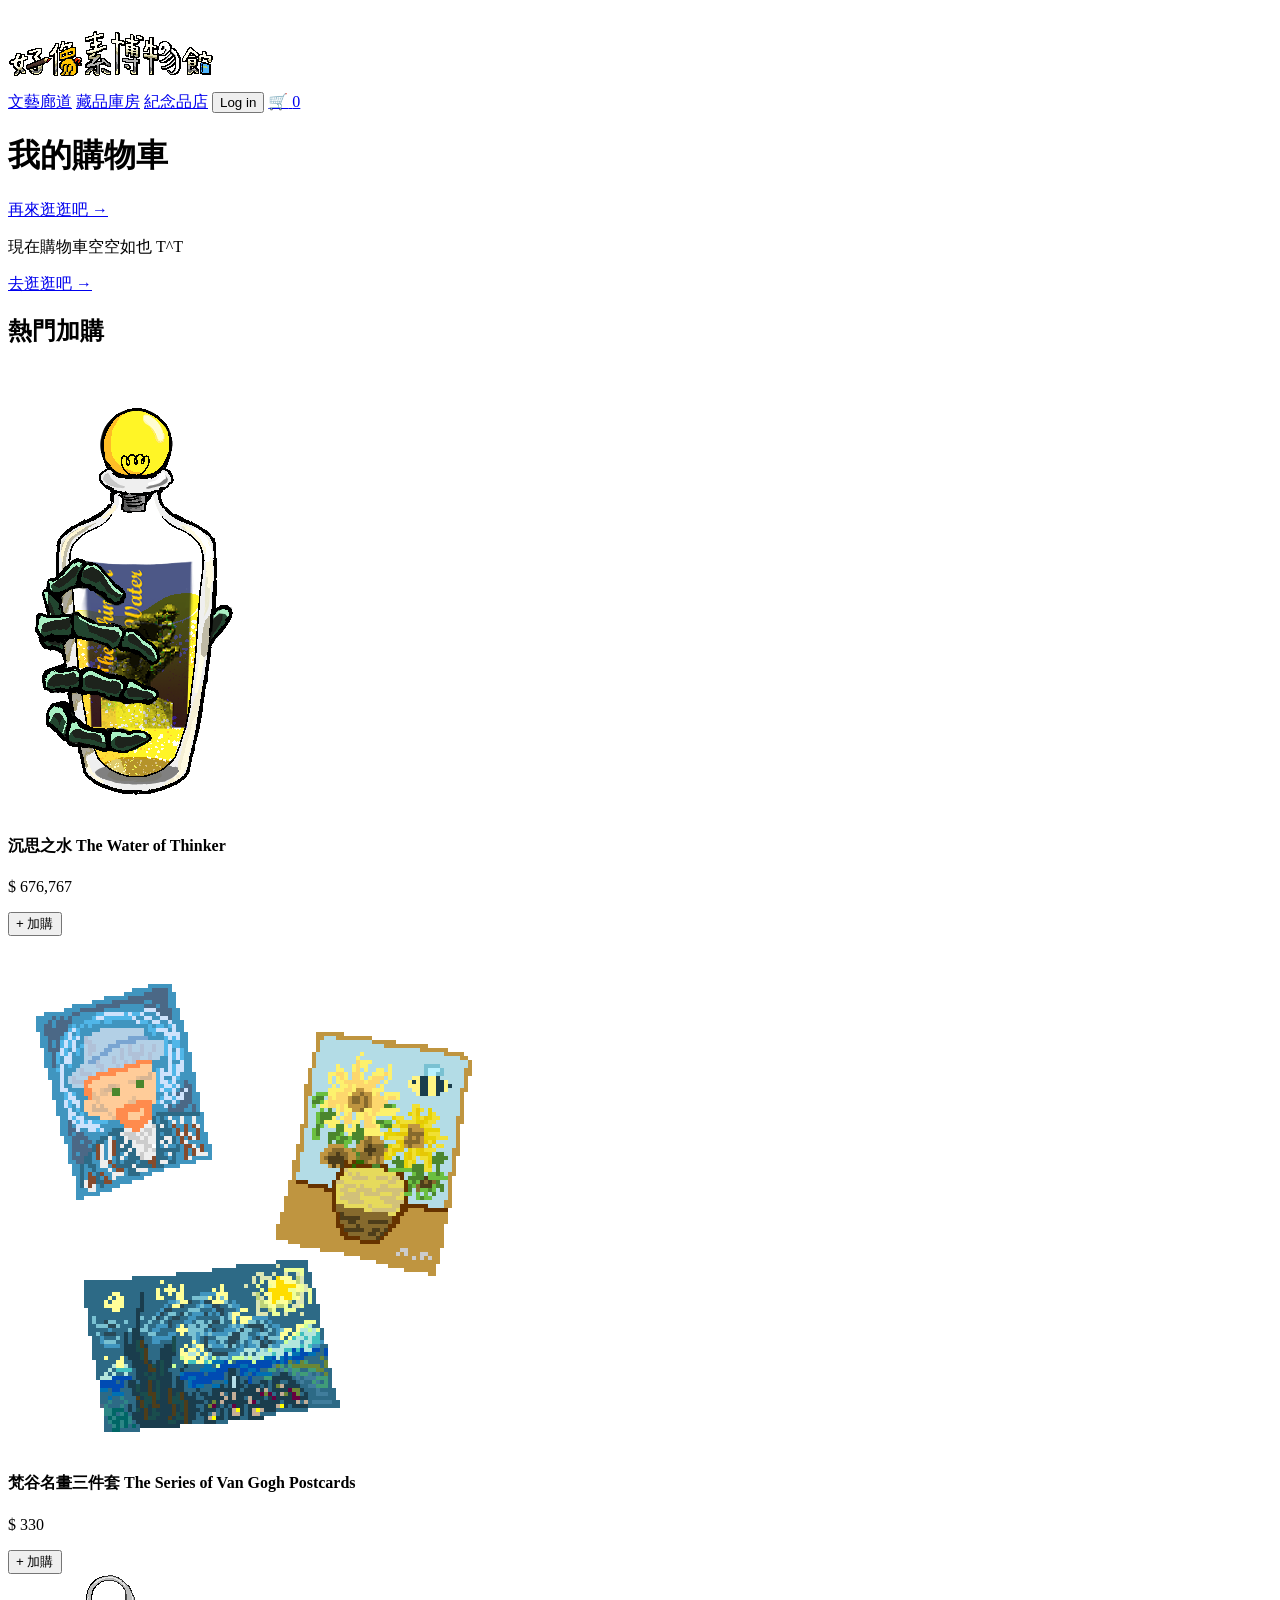
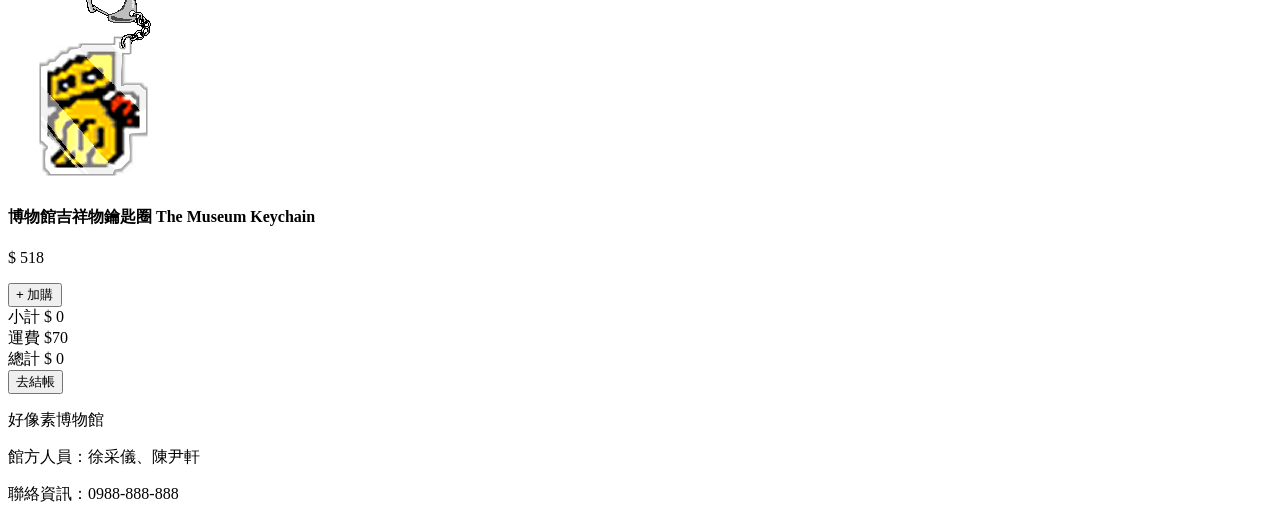
==== cart.html @ 3b328d22 "Add files via upload" ====
<!DOCTYPE html>
<html lang="zh-TW">
<head>
    <meta charset="UTF-8">
    <meta name="viewport" content="width=device-width, initial-scale=1.0">
    <title>購物車 - 好像素博物館</title>
    <link rel="stylesheet" href="CSS/style.css">
</head>
<body>

  <!-- 頂部導覽列 -->
<header class="navbar">
    <div class="logo">
        <a href="index.html" style="text-decoration: none; display: block;">
        <img src="images/title.png" alt="博物館 Logo" class="logo-img">
        </a>
    </div>
    <nav class="nav-links">
        <a href="index.html">文藝廊道</a>
        <a href="storage.html">藏品庫房</a>
        <a href="shop.html">紀念品店</a>
        <button class="btn-login">Log in</button>
        <a href="cart.html" class="cart-icon-wrapper" title="查看購物車">
            <span class="cart-icon">🛒</span>
            <span class="cart-badge hidden" id="cartBadge">0</span>
        </a>
    </nav>
</header>
<!-- 主內容容器 -->
<main class="cart-page-container">
  <h1 class="cart-page-title">我的購物車</h1>

  <!-- 有商品的清單區塊 -->
    <div id="cartContent">
        <div class="cart-list" id="cartList"></div>
        <div class="cart-footer-link">
            <a href="shop.html" class="go-shop-link">再來逛逛吧 &rarr;</a>
        </div>
    </div>
        <!-- 空購物車顯示區塊 -->
        <div id="emptyCartMsg" class="empty-cart-box">
            <p class="empty-text">現在購物車空空如也 T^T</p>
            <a href="shop.html" class="go-shop-link ">去逛逛吧 &rarr;</a>
        </div>


        <!-- 熱門加購區塊 -->
        <section class="add-on-section">
            <h2 class="section-title">熱門加購</h2>
            <div class="add-on-grid" id="addOnGrid"></div>
        </section>
        

        <!-- 結帳金額統計區 -->
        <section class="cart-summary-section" id="cartSummarySection">
            <div class="summary-row">
                <span class="label">小計</span>
                <span class="val" id="subtotalVal">$ 0</span>
            </div>
            <div class="summary-row">
                <span class="label">運費</span>
                <span class="val">$70</span>
            </div>
            <div class="summary-divider"></div>
            <div class="summary-row total-row">
                <span class="label">總計</span>
                <span class="val" id="grandTotalVal">$ 0</span>
            </div>
            <button type="button" class="btn-checkout" id="checkoutBtn">去結帳</button>
        </section>
    </main>


    

<footer class="footer-section">
    <div class="footer-info">
        <p>好像素博物館</p>
        <p>館方人員：徐采儀、陳尹軒</p>
        <p>聯絡資訊：0988-888-888</p>
    </div>
</footer>

  <script src="js/shop.js"></script>
</body>
</html>
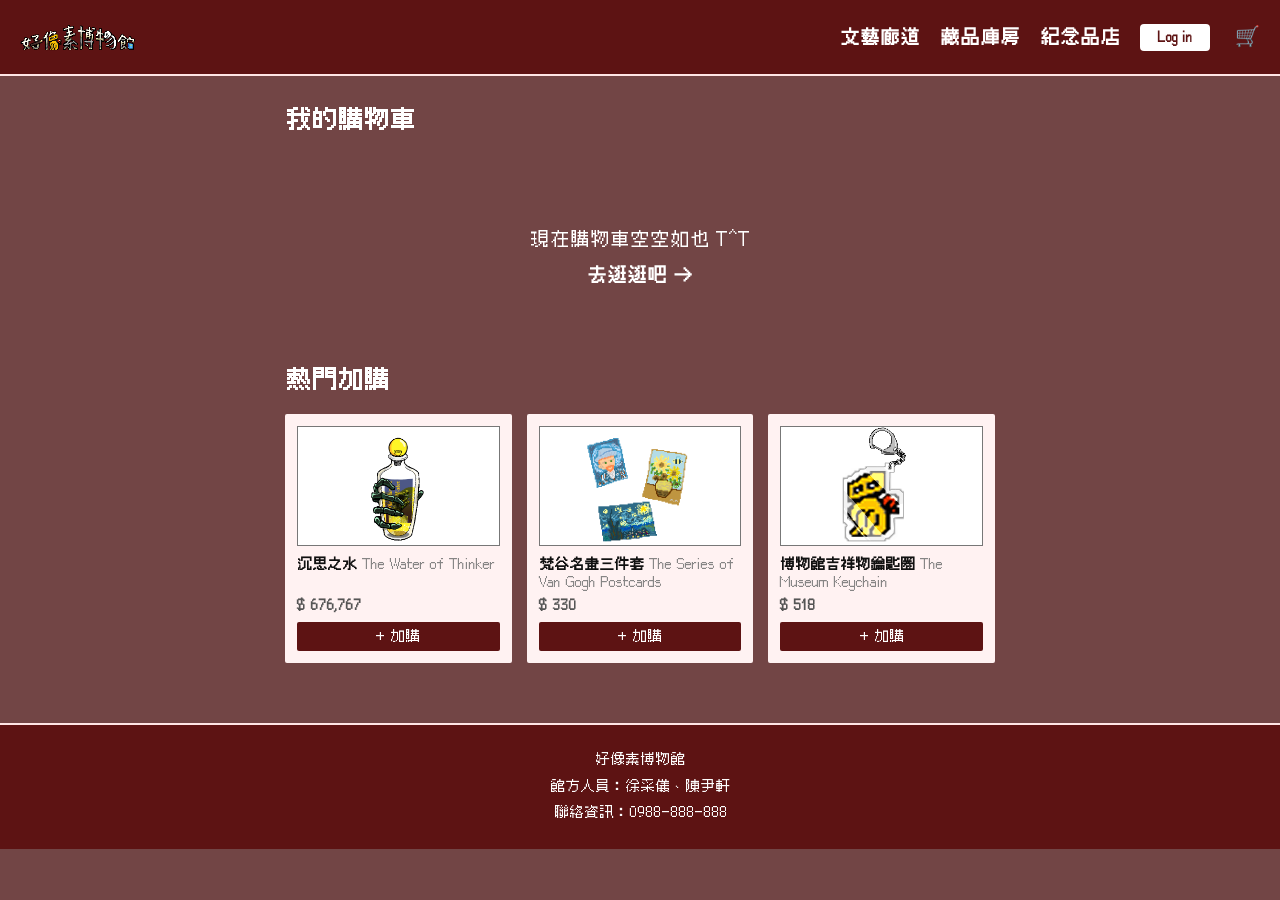
==== commit 5b0ae13c: "Add files via upload" ====
--- a/cart.html
+++ b/cart.html
@@ -4,7 +4,7 @@
     <meta charset="UTF-8">
     <meta name="viewport" content="width=device-width, initial-scale=1.0">
     <title>購物車 - 好像素博物館</title>
-    <link rel="stylesheet" href="CSS/style.css">
+    <link rel="stylesheet" href="css/style.css">
 </head>
 <body>
 
--- a/css/style.css
+++ b/css/style.css
@@ -0,0 +1,1132 @@
+/* 1. 引入字型檔案 */
+@font-face {
+  font-family: 'Cubic11';
+  src: url('../fonts/Cubic_11.ttf') format('truetype');
+  font-weight: normal;
+  font-style: normal;
+}
+
+/* 3 種統一字級規範變數 */
+:root {
+  --font-lg: 24px;  /* 大標題 */
+  --font-md: 18px;  /* 中標題 / 按鈕 / 導覽列 */
+  --font-sm: 14px;  /* 內文說明 / 頁尾 / 價格細節 */
+}
+
+/* 2. 套用到全站文字與按鈕 */
+body, button, input, select, textarea, a {
+  font-family: 'Cubic11', monospace, sans-serif !important;
+}
+/* 通用 hidden 類別 */
+.hidden {
+  display: none !important;
+}
+/* ==========================================
+   1. 基礎重置與整體版面設定
+   ========================================== */
+* {
+  box-sizing: border-box;
+  margin: 0;
+  padding: 0;
+}
+
+body {
+  font-family: "Microsoft JhengHei", Arial, sans-serif;
+  background-color: #724545;
+  color: #333;
+  display: flex;
+  flex-direction: column;
+  min-height: 100vh;
+  
+}
+/* 統一全站深色按鈕懸浮 (Hover) 效果 */
+.btn-login:hover,
+.add-to-cart-btn:hover,
+.btn-checkout:hover,
+.btn-direct-add:hover {
+  background-color: #888888;
+  transition: background-color 0.2s ease;
+}
+
+/* ==========================================
+   2. 頂部導覽列 (Navbar)
+   ========================================== */
+.navbar {
+  display: flex;
+  justify-content: space-between;
+  align-items: center;
+  padding: 12px 20px;
+  background-color: #5d1313;
+  border-bottom: 2px solid #ffe5e5;
+}
+
+.logo {
+  display: flex;
+  align-items: center;
+  margin-right: 8px;
+}
+
+/* Logo 圖片樣式 */
+.logo-img {
+  height: 45px;
+  width: auto;
+  object-fit: contain;
+}
+
+.nav-links {
+  display: flex;
+  align-items: center;
+  gap: 20px;
+}
+
+.nav-links a {
+  text-decoration: none;
+  color: #ffffff;
+  font-weight: bold;
+  font-size: var(--font-md);
+  transition: color 0.2s;
+}
+
+.nav-links a:hover {
+  color: #666;
+}
+
+.btn-login {
+  padding: 6px 18px;
+  background-color: #ffffff;
+  color: #5d1313;
+  border: none;
+  border-radius: 4px;
+  font-weight: bold;
+  cursor: pointer;
+  transition: background-color 0.2s;
+}
+
+.cart-icon {
+  font-size: 20px;
+  cursor: pointer;
+}
+
+/* ==========================================
+   3. 中央畫廊展區 (Gallery)
+   ========================================== */
+.gallery-section {
+  flex: 1;
+  position: relative;
+  justify-content: flex-end;
+  padding: 40px 20px 0px 20px;
+  width: 100%;
+  overflow: hidden; /* 防止內容溢出 */
+  
+}
+
+/* 修改展覽容器：改為底部對齊，讓雕像可以貼地 */
+.gallery-container {
+  display: flex;
+  justify-content: space-around;
+  width: 95%;
+  max-width: 1100px;
+  margin: 0 auto;
+  
+}
+
+/* 1. 雕像通用定位基礎 (貼地與彈性佈局) */
+.art-frame.statue-item {
+  position: absolute; 
+  bottom: 0;     
+  height: 40vw;/* 使用 vw 或 max-height，讓雕像大小也能隨螢幕縮放 */
+  max-height: 450px; 
+  min-height: 150px;       /* 最大高度限制*/
+  width: auto;
+  background-color: transparent;
+  border: none;
+  box-shadow: none;
+  overflow: visible;
+  z-index: 3;
+}
+
+.art-frame.statue-item[data-id="1"] {
+  left: 8%;       
+  bottom: -5px;
+  
+}
+/* 3. 沉思者（改用百分比定位） */
+.art-frame.statue-item[data-id="3"] {
+  left: 46%;    
+  bottom: 0;
+}
+/* 4. 雕像圖片樣式 */
+.statue-img {
+  height: 100%;
+  width: auto;
+  object-fit: contain;
+  filter: drop-shadow(0px 8px 6px rgba(0, 0, 0, 0.4));
+}
+.art-frame.statue-item:hover {
+  transform: translateY(-5px);
+}
+
+.art-frame {
+  background-color: #fff;
+  box-shadow: 0 6px 12px rgba(0, 0, 0, 0.2);
+  display: flex;
+  justify-content: center;
+  align-items: center;
+  overflow: hidden;
+  transition: transform 0.2s ease-out;
+  z-index: 2
+}
+/* 蒙娜麗莎（data-id="2"）單獨微調位置 */
+.art-frame[data-id="2"] {
+  position: absolute;
+  left: 27%;  /* 距離畫廊左側的百分比*/
+  top: 30%;   /* 距離牆面上方的百分比*/
+}
+
+/* 星夜（data-id="4"）單獨微調位置 */
+.art-frame[data-id="4"] {
+  position: absolute;
+  left: 72%;  /*  距離畫廊左側的百分比*/
+  top: 30%;   /*  距離牆面上方的百分比*/
+}
+
+.art-frame:hover {
+  transform: translateY(-5px);
+}
+
+/* 掛牆畫作圖片自適應縮放 */
+.frame-img {
+  display: block;
+  height: 20vw;
+  max-height: 240px;   
+  min-height: 90px;      
+  width: auto;            /* 寬度隨原圖比例自動計算 (不裁切、不變形) */
+  object-fit: contain;
+}
+
+/* ==========================================
+   4. 人物與動態提示層 (Character)
+   ========================================== */
+.character-layer {
+  position: absolute;
+  bottom: 0;
+  left: 0;
+  width: 100%;
+  height: clamp(95px, 8vw, 150px);
+  z-index: 10;
+  pointer-events: none;
+}
+
+.character {
+  position: absolute;
+  left: 50px; /* JS 控制 style.left */
+  bottom: 0;
+  width: clamp(60px, 8vw, 100px);
+  height: clamp(95px, 11vw, 150px);
+  pointer-events: auto;
+}
+
+.character img {
+  width: 100%;
+  height: 100%;
+  object-fit: contain;
+}
+
+/* 靠近畫作時顯示的「按 W 查看」小標籤 */
+.interact-prompt {
+  display: none;
+  position: absolute;
+  top: -28px;
+  left: 50%;
+  transform: translateX(-50%);
+  background-color: #222;
+  color: #fff;
+  padding: 3px 10px;
+  font-size: var(--font-sm);
+  border-radius: 4px;
+  white-space: nowrap;
+  box-shadow: 0 2px 5px rgba(0,0,0,0.3);
+}
+.character.face-left #char-img {
+  transform: scaleX(-1);
+}
+
+/* ==========================================
+   5. 頁尾與一閃一閃動畫 (Footer & Animation)
+   ========================================= */
+.main-container, main {
+  position: relative;
+}
+
+/* 改為絕對定位，完全不佔用網頁高度 */
+.guide-text {
+  position: absolute;
+  bottom: 0;
+  left: 50%;
+  transform: translateX(-50%);    /* 精準水平置中 */
+  font-size: var(--font-md);
+  font-weight: bold;
+  text-align: center;
+  background-color: rgba(0, 0, 0, 0.55);
+  color: #ffffff;
+  padding: 8px 20px;
+  width: fit-content;   /* 背景框寬度隨文字適應 */
+  border-radius: 4px;
+  z-index: 10;
+  white-space: nowrap;  /* 防止文字意外換行 */
+  /* 動畫過渡效果 */
+  transition: opacity 0.5s ease, visibility 0.5s;
+  opacity: 1;
+  visibility: visible;
+}
+
+/* 3. 隱藏狀態：徹底不佔空間與點擊 */
+.guide-text.hidden {
+  opacity: 0;
+  visibility: hidden; /* 隱藏時關閉事件與渲染，避免殘留空間 */
+  animation: none;
+}
+
+/* 一閃一閃呼吸燈動畫 */
+.blink-animation {
+  animation: blinkEffect 1.5s infinite alternate;
+}
+
+@keyframes blinkEffect {
+  0% { opacity: 1; }
+  100% { opacity: 0.2; }
+}
+/* ==========================================
+   6. 畫作資訊彈窗 (Modal)
+   ========================================== */
+.modal-content {
+  background-color: #fff;
+  width: 620px;
+  max-width: 90%;
+  padding: 30px;
+  border-radius: 8px;
+  position: relative;
+  box-shadow: 0 10px 25px rgba(0, 0, 0, 0.3);
+}
+
+.modal-body {
+  display: flex;
+  gap: 24px;
+  align-items: flex-start;
+}
+
+.modal-image img {
+  width: 190px;
+  height: 250px;
+  object-fit: cover;
+  border-radius: 6px;
+  border: 1px solid #ddd;
+  box-shadow: 0 4px 8px rgba(0,0,0,0.1);
+}
+
+.modal-detailsbtn-direct-add {
+  flex: 1;
+}
+
+.modal-details h2 {
+  font-size: var(--font-lg);
+  color: #222;
+  margin-bottom: 4px;
+}
+
+.modal-details h4 {
+  font-size: var(--font-sm);
+  color: #777;
+  font-style: italic;
+  margin-bottom: 16px;
+}
+
+.info-list {
+  list-style: none;
+  margin-bottom: 16px;
+  border-top: 1px solid #eee;
+  border-bottom: 1px solid #eee;
+  padding: 10px 0;
+}
+
+.info-list li {
+  margin-bottom: 6px;
+  font-size: var(--font-sm);
+}
+
+.description {
+  font-size: var(--font-sm);
+  line-height: 1.6;
+  color: #444;
+}
+/* ==========================================
+   藏品庫房 (storage.html) 專屬樣式
+   ========================================== */
+/* 主容器 */
+.storage-container {
+  max-width: 1000px;
+  margin: 30px auto 60px auto;
+  padding: 0 20px;
+}
+
+/* 分類標題 (畫作、雕塑) */
+.category-section {
+  margin-bottom: 40px;
+}
+
+.category-title {
+  font-size: var(--font-lg);
+  font-weight: bold;
+  color: #ffffff;
+  margin-bottom: 20px;
+}
+
+/* 三欄式網格 */
+.cards-grid {
+  display: grid;
+  grid-template-columns: repeat(3, 1fr);
+  gap: 25px;
+}
+
+/* RWD 響應式：螢幕變小切為單欄 */
+@media (max-width: 768px) {
+  .cards-grid {
+    grid-template-columns: 1fr;
+  }
+}
+
+/* 卡片本體 */
+.storage-card {
+  background-color:#fff2f2;
+  padding: 15px;
+  border-radius: 5px;
+  display: flex;
+  flex-direction: column;
+}
+
+/* 圖片顯示外框 */
+.storage-card .img-box {
+  width: 100%;
+  height: 200px;
+  background-color: #ffffff;
+  display: flex;
+  align-items: center;
+  justify-content: center;
+  margin-bottom: 15px;
+  overflow: hidden;
+}
+
+.storage-card .img-box img {
+  max-width: 100%;
+  max-height: 100%;
+  object-fit: contain;
+}
+
+/* 未解鎖 ??? 樣式 */
+.storage-card.locked .img-box {
+  font-size: var(--font-lg);
+  font-weight: bold;
+  color: #555;
+  background-color: #ffffff;
+}
+
+.card-title-text {
+  font-size: var(--font-md);
+  font-weight: bold;
+  margin-bottom: 6px;
+  color: #000;
+}
+
+.info-item {
+  margin: 2px 0;
+  color: #444;
+}
+
+/* 紀念品店全頁背景（咖啡紅底色） */
+body.shop-page {
+  background-color: #724545;
+  margin: 0;
+  padding: 0;
+  font-family: sans-serif;
+}
+
+/* 紀念品店主容器 (去除白底與邊框，僅留置中與寬度限制) */
+.shop-main-container {
+  max-width: 1100px;
+  margin: 30px auto;
+  padding: 0 20px;
+}
+/* 頂部大 Banner 區塊 (沉思之水) */
+.featured-banner {
+  background-color: #fff2f2;
+  display: flex;
+  justify-content: space-between;
+  align-items: center;
+  padding: 35px 40px 60px 40px;
+  margin-bottom: 40px;
+  position: relative;
+}
+
+.banner-text h1 {
+  font-size: var(--font-lg);
+  margin: 0 0 10px 0;
+  letter-spacing: 2px;
+}
+
+.banner-text .slogan {
+  color: #333;
+  line-height: 1.6;
+  font-size: var(--font-md);
+  margin: 0 0 10px 0;
+}
+
+.banner-text .promo-price {
+  font-size: var(--font-lg);
+  font-weight: bold;
+  margin: 10px 0 20px 0;
+}
+
+.banner-text .promo-price span {
+  font-size: var(--font-md);
+  font-weight: normal;
+}
+
+/* 右下角按鈕樣式 */
+.buy-now-btn {
+  position: absolute;
+  right: 40px;
+  bottom: 25px;
+  background: none;
+  border: none;
+  font-size: var(--font-sm);
+  font-weight: bold;
+  color: #111;
+  cursor: pointer;
+  padding: 0;
+}
+
+.buy-now-btn:hover {
+  color: #555;
+  text-decoration: underline;
+}
+/* Banner 圖片樣式 */
+.banner-img-box {
+  width: 200px;
+  height: 240px;
+  display: flex;
+  align-items: center;
+  justify-content: center;
+  background: transparent;
+  transform: rotate(8deg); /* 順時針旋轉 8 度*/
+}
+
+.banner-img-box img {
+  max-width: 100%;
+  max-height: 100%;
+  object-fit: contain;
+}
+
+/* 熱賣商品卡片圖片樣式 */
+.card-img-container {
+  width: 100%;
+  height: 170px;
+  display: flex;
+  align-items: center;
+  justify-content: center;
+  margin-top: 10px;
+  margin-bottom: 10px;
+}
+
+.card-img-container img {
+  max-width: 100%;
+  max-height: 100%;
+  object-fit: contain;
+}
+
+/* 未開放商品的灰色占位樣式 */
+.card-img-container.placeholder-style {
+  background-color: #d0d0d0;
+  border: 1px solid #bbb;
+  font-weight: bold;
+  color: #333;
+}
+
+/* 熱賣商品標題與 4 欄並排 */
+.section-title {
+  font-size: var(--font-lg);
+  margin-bottom: 20px;
+  color: #ffffff;
+}
+
+.product-grid {
+  display: grid;
+ grid-template-columns: repeat(auto-fit, minmax(180px, 1fr));
+ /* 讓卡片維持最少 220px 寬，不夠放就會自動換到下一排 */
+  gap: 20px;
+  margin-bottom: 40px;
+}
+/* 螢幕寬度大於 900px 時，固定一排 4 個 */
+@media (min-width: 900px) {
+  .product-grid {
+    grid-template-columns: repeat(4, 1fr);
+  }
+}
+
+.product-card {
+  background-color: #fff2f2;
+  padding: 12px;
+  border-radius: 4px;
+  cursor: pointer;
+  position: relative;
+  display: flex;
+  flex-direction: column;
+}
+
+.card-tag {
+  position: absolute;
+  top: 0;
+  left: 0;
+  background-color: #888;
+  color: white;
+  font-size: var(--font-sm);
+  padding: 2px 6px;
+  z-index: 1;
+}
+
+.card-img-placeholder {
+  width: 100%;
+  height: 170px;
+  background-color: #ffffff;
+  
+  display: flex;
+  align-items: center;
+  justify-content: center;
+  margin-top: 10px;
+  margin-bottom: 10px;
+}
+.card-img-placeholder img {
+  max-width: 100%;
+  max-height: 100%;
+  object-fit: contain;
+}
+
+.product-card h3 {
+  font-size: var(--font-sm);
+  margin: 6px 0;
+  line-height: 1.3;
+}
+
+.product-card .price {
+  font-weight: bold;
+  color: #333;
+  font-size: var(--font-sm);
+  margin: 0;
+}
+
+.product-card .desc {
+  font-size: var(--font-sm);
+  color: #666;
+  margin: 0;
+}
+.strikethrough-desc {
+  color: #888888;
+  text-decoration: line-through;
+}
+/* 1. 滿版半透明黑幕 (讓背景變暗、Modal 置中) */
+.shop-modal-overlay {
+  position: fixed;
+  top: 0;
+  left: 0;
+  width: 100vw;
+  height: 100vh;
+  background-color: rgba(0, 0, 0, 0.5); /* 半透明黑底 */
+  display: flex;                          /* 水平垂直置中 */
+  justify-content: center;
+  align-items: center;
+  z-index: 1000;
+}
+
+/* 2. Modal 白底/淺灰框本體 (關鍵：display: flex 讓左右雙欄併排) */
+.shop-modal-content {
+  background-color: #fffefefa;
+  width: 90%;
+  max-width: 680px;
+  padding: 30px;
+  border-radius: 8px;
+  display: flex;              /* 讓左右兩欄左右並排 */
+  gap: 30px;                 /* 左右欄位的間距 */
+  position: relative;
+  box-shadow: 0 10px 25px rgba(0, 0, 0, 0.4);
+}
+
+/* 3. 左欄圖片區 (寬度 45%) */
+.modal-left {
+  width: 45%;
+  display: flex;
+  align-items: center;
+  justify-content: center;
+}
+
+.modal-left img {
+  width: 100%;
+  height: auto;
+  max-height: 280px;
+  object-fit: contain;
+}
+
+/* 4. 右欄文字與按鈕操作區 (寬度 55%) */
+.modal-right {
+  width: 55%;
+  display: flex;
+  flex-direction: column;
+  height: 100%;
+  min-height: 280px;
+}
+
+.modal-right h2 {
+  margin: 0 0 4px 0;
+  font-size: var(--font-lg);
+  color: #111;
+}
+
+.modal-right .subtitle {
+  margin: 0 0 12px 0;
+  font-size: var(--font-sm);
+  color: #666;
+}
+
+.modal-right .description {
+  font-size: var(--font-sm);
+  line-height: 1.5;
+  color: #333;
+  margin-bottom: 12px;
+}
+
+.modal-right .side-effect {
+  font-size: var(--font-sm);
+  font-weight: bold;
+  color: #444;
+  margin-bottom: 15px;
+}
+
+/* 數量加減按鈕列 */
+.quantity-row {
+  display: flex;
+  align-items: center;
+  gap: 12px;
+  margin-top: auto;
+  margin-bottom: 10px;
+  
+}
+
+.quantity-control {
+  display: flex;
+  border: 1px solid #5d1313;
+  background: #fff;
+}
+
+.quantity-control button {
+  width: 32px;
+  height: 32px;
+  background: #5d1313;
+  border: none;
+  font-size: var(--font-md);
+  font-weight: bold;
+  cursor: pointer;
+}
+
+.quantity-control input {
+  width: 45px;
+  text-align: center;
+  border: none;
+  font-size: var(--font-sm);
+  font-weight: bold;
+}
+
+.stock-text {
+  font-size: var(--font-sm);
+  color: #000000;
+}
+
+/* 加入購物車按鈕 */
+.add-to-cart-btn {
+  background-color: #5d1313;
+  color: #ffffff;
+  border: none;
+  padding: 12px;
+  font-size: var(--font-md);
+  font-weight: bold;
+  border-radius: 4px;
+  cursor: pointer;
+  
+}
+/* 購物車圖示與小紅點 */
+.cart-icon-wrapper {
+  position: relative;
+  display: inline-flex;
+  align-items: center;
+  justify-content: center;
+  text-decoration: none;
+  margin-left: 5px;
+  cursor: pointer;
+}
+
+.cart-icon {
+  font-size: 20px;
+  transition: transform 0.2s;
+}
+
+.cart-icon-wrapper:hover .cart-icon {
+  transform: scale(1.15);
+}
+
+.cart-badge {
+  position: absolute;
+  top: -8px;
+  right: -10px;
+  background-color: #e74c3c;
+  color: white;
+  font-size: var(--font-sm);
+  font-weight: bold;
+  border-radius: 50%;
+  padding: 2px 6px;
+  min-width: 14px;
+  text-align: center;
+  line-height: 1;
+  box-shadow: 0 2px 4px rgba(0,0,0,0.2);
+}
+
+/* 購物車頁面樣式 */
+.cart-header {
+  display: flex;
+  align-items: center;
+  justify-content: space-between;
+  margin-bottom: 20px;
+  border-bottom: 1px solid rgba(255, 255, 255, 0.2);
+  padding-bottom: 10px;
+}
+
+.back-link {
+  color: #fff;
+  text-decoration: none;
+}
+
+.back-link:hover {
+  text-decoration: underline;
+}
+
+/* ==========================================
+   購物車卡片版型樣式 (替代舊版 table CSS)
+   ========================================== */
+/* 購物車頁面主要容器 */
+.cart-page-container {
+  max-width: 750px;
+  margin: 30px auto;
+  padding: 0 20px;
+}
+
+.cart-page-title,
+.section-title {
+  color: #ffffff; 
+  font-size: var(--font-lg);
+  font-weight: bold;
+  margin-bottom: 20px;
+}
+
+/* 購物車卡片列表 */
+.cart-list {
+  display: flex;
+  flex-direction: column;
+  gap: 15px;
+}
+
+/* 單張商品卡片 */
+.cart-card {
+  background-color: #fff2f2;
+  border-radius: 2px;
+  padding: 20px;
+  display: flex;
+  align-items: center;
+  position: relative;
+  gap: 20px;
+}
+
+/* 商品圖片區塊 (框線Placeholder) */
+.cart-card-img {
+  width: 100px;
+  height: 100px;
+  border: 1px solid #666666;
+  background-color: #ffffff;
+  display: flex;
+  align-items: center;
+  justify-content: center;
+  flex-shrink: 0;
+  overflow: hidden;
+}
+
+.cart-card-img img {
+  width: 100%;
+  height: 100%;
+  object-fit: contain;
+}
+
+/* 卡片文字與數量選擇器 */
+.cart-card-info {
+  flex: 1;
+  display: flex;
+  flex-direction: column;
+  justify-content: space-between;
+  height: 100px;
+}
+
+.cart-card-title {
+  font-size: var(--font-md);
+  font-weight: bold;
+  color: #111111;
+  margin: 0;
+}
+
+/* - 1 + 數量控制按鈕組 */
+.cart-qty-group {
+  display: inline-flex;
+  align-items: center;
+  margin-top: 15px;
+}
+
+.cart-qty-group button {
+  width: 32px;
+  height: 32px;
+  background-color: #5d1313;
+  border: none;
+  color: #ffffff;
+  font-size: var(--font-md);
+  cursor: pointer;
+  display: flex;
+  align-items: center;
+  justify-content: center;
+}
+
+.cart-qty-group button:hover {
+  background-color: #bbbbbb;
+}
+
+.cart-qty-group input {
+  width: 45px;
+  height: 30px;
+  border: none;
+  background-color: #ffffff;
+  text-align: center;
+  font-size: var(--font-sm);
+  color: #111111;
+  outline: none;
+}
+
+/* 右下角價格顯示 */
+.cart-card-price {
+  position: absolute;
+  right: 25px;
+  bottom: 20px;
+  font-size: var(--font-md);
+  font-weight: bold;
+  color: #111111;
+}
+
+/* 底部逛逛按鈕與空購物車文字 */
+.cart-footer-link, 
+.empty-cart-box {
+  text-align: center;
+  margin-top: 35px;
+}
+
+/* 熱門加購區塊 */
+.add-on-section {
+  margin-top: 40px;
+}
+
+.add-on-grid {
+  display: grid;
+  grid-template-columns: repeat(3, 1fr);
+  gap: 15px;
+  margin-bottom: 30px;
+  min-height: 150px;
+}
+
+.add-on-card {
+  background-color: #fff2f2;
+  padding: 12px;
+  border-radius: 2px;
+  cursor: pointer;
+  box-sizing: border-box;
+
+  display: flex;
+  flex-direction: column;
+  height: 100%;
+}
+
+.add-on-card-img {
+  width: 100%;
+  height: 120px;
+  border: 1px solid #777;
+  background-color: #ffffff;
+  display: flex;
+  align-items: center;
+  justify-content: center;
+  margin-bottom: 10px;
+  overflow: hidden;
+}
+
+.add-on-card-img img {
+  max-width: 100%;
+  max-height: 100%;
+  object-fit: contain;
+}
+
+.add-on-card h4 {
+  font-size: var(--font-sm);
+  color: #111111;
+  margin: 0 0 5px 0;
+  line-height: 1.3;
+}
+.en-title {
+  font-size: var(--font-sm);
+  font-weight: normal;
+  color: #868585;
+}
+
+.add-on-card p.price {
+  font-size: var(--font-sm);
+  font-weight: bold;
+  color: #555;
+  margin-top: auto;
+  margin-bottom: 8px;
+}
+
+/* 金額結帳區 (置右排版) */
+.cart-summary-section {
+  max-width: 280px;
+  margin: 40px 0 40px auto;
+  text-align: right;
+  color: #ffffff;
+}
+
+.summary-row {
+  display: flex;
+  justify-content: space-between;
+  font-size: var(--font-md);
+  margin-bottom: 6px;
+  color: #ffffff;;
+}
+
+.summary-row.total-row {
+  font-size: var(--font-lg);
+  font-weight: bold;
+}
+
+.summary-divider {
+  border-bottom: 1px solid #ffffff;;
+  margin: 8px 0;
+}
+
+.btn-checkout {
+  width: 100%;
+  background-color: #5d1313;
+  color: #ffffff;
+  border: none;
+  padding: 12px 0;
+  font-size: var(--font-md);
+  font-weight: bold;
+  border-radius: 2px;
+  cursor: pointer;
+  margin-top: 15px;
+}
+
+/* 空購物車提示區塊 */
+.empty-cart-box {
+  text-align: center;
+  padding: 60px 0 40px 0;
+}
+
+.empty-text {
+  font-size: var(--font-md);
+  color: #ffffff; /* 深色背景配白字 */
+  margin-bottom: 15px;
+}
+
+/* 「去逛逛吧 ->」與「再來逛逛吧 ->」文字連結 */
+.go-shop-link {
+  color: #ffffff;
+  text-decoration: none;
+  font-size: var(--font-md);
+  font-weight: bold;
+}
+
+.go-shop-link:hover {
+  text-decoration: underline;
+}
+.btn-direct-add {
+  width: 100%;
+  padding: 6px 0;
+  background-color: #5d1313;
+  color: #ffffff;
+  border: none;
+  font-size: var(--font-sm);
+  cursor: pointer;
+  border-radius: 2px;
+  transition: background-color 0.2s;
+}
+
+/* ==========================================
+   全站統一頁尾樣式 (Footer)
+   ========================================== */
+footer, 
+.footer-section, 
+.main-footer {
+  background-color: #5d1313;
+  text-align: center;
+  padding: 20px;
+  position: relative;
+  border-top: 2px solid #ffe5e5;
+  width: 100%;
+  color: #ffffff;
+}
+
+.footer-info p{
+  font-size: var(--font-sm);
+  color: #fdfdfd;
+  line-height: 1.6;
+  margin: 4px 0;
+}
+/* ==========================================
+   8. 彈窗區塊 (Modal) 共用樣式
+   ========================================== */
+/* 1. 統一 Modal 背景半透明黑幕 */
+.modal, 
+.shop-modal-overlay {
+  position: fixed;
+  top: 0;
+  left: 0;
+  width: 100vw;
+  height: 100vh;
+  background-color: rgba(0, 0, 0, 0.65);
+  display: flex;
+  justify-content: center;
+  align-items: center;
+  z-index: 1000;
+}
+
+/* 2. 統一 Modal 關閉按鈕基礎樣式 */
+.close-btn {
+  position: absolute;
+  top: 12px;
+  right: 18px;
+  font-size: var(--font-lg);
+  border: none;
+  background: none;
+  color: #666666;
+  cursor: pointer;
+  line-height: 1;
+}
+
+.close-btn:hover {
+  color: #000000;
+}
